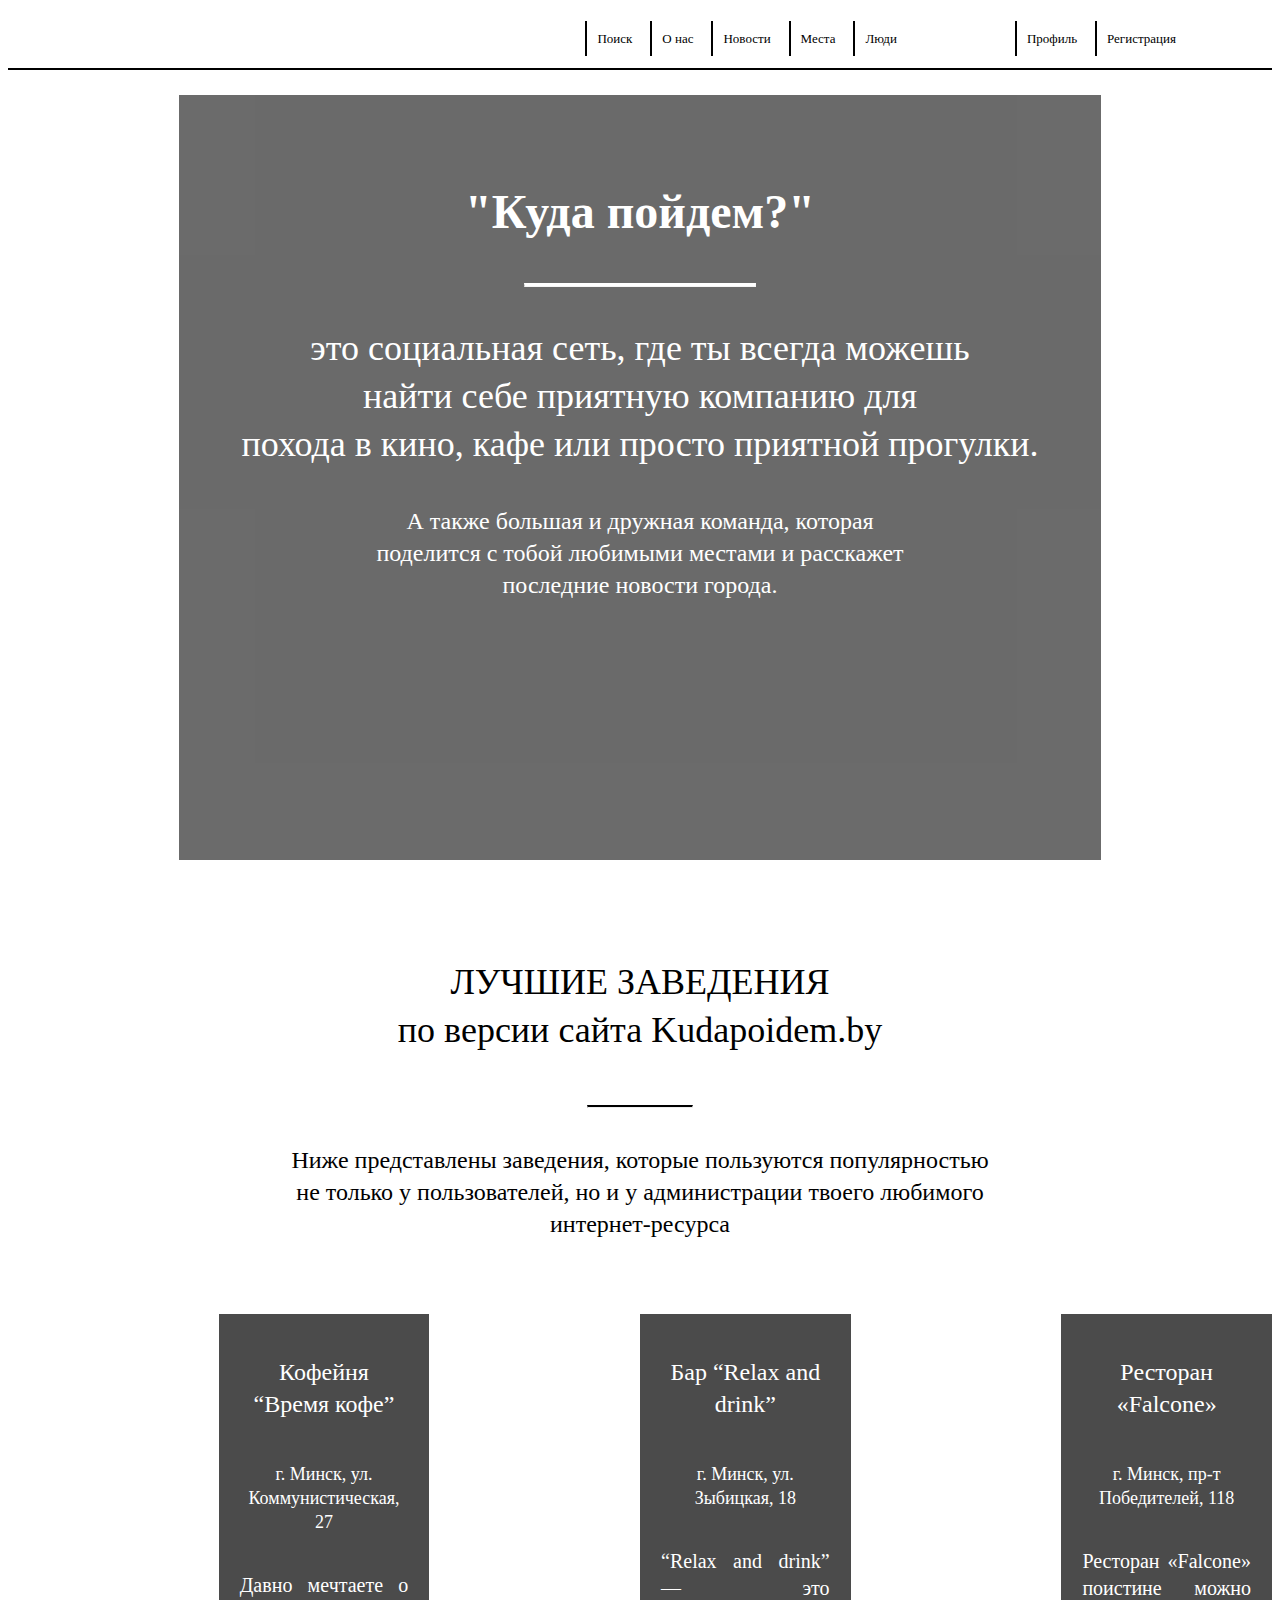
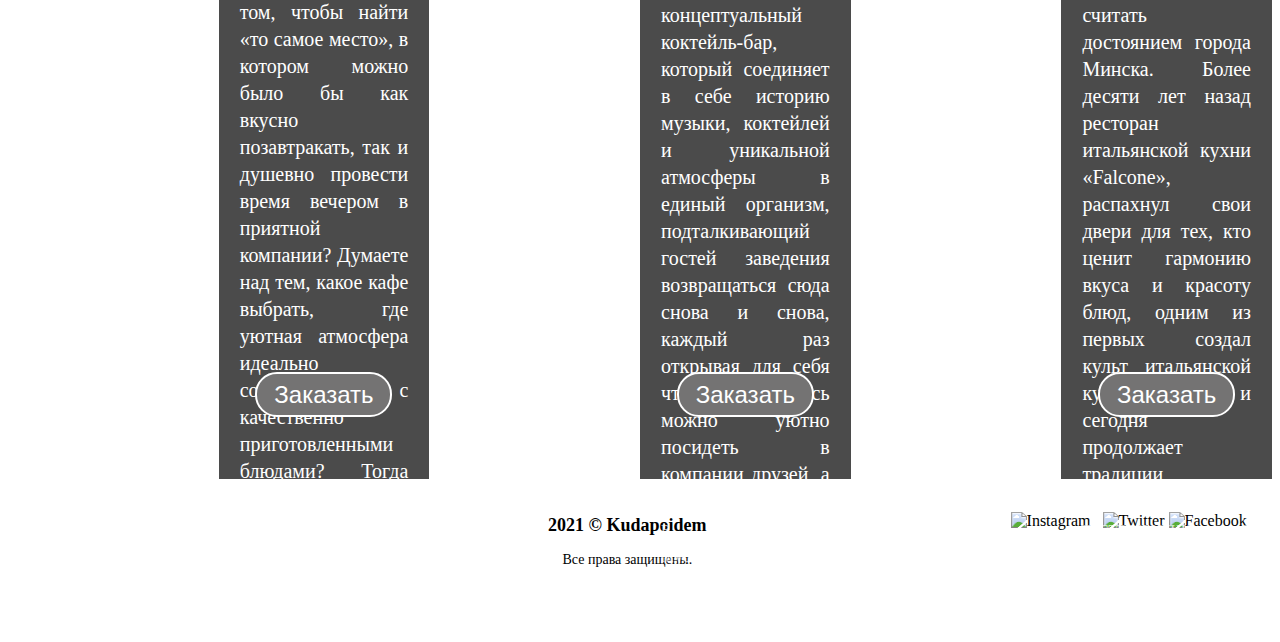
==== index.html @ c0313c9d "edit links" ====
<!DOCTYPE html>
<html lang="ru">
    <head>
        <meta charset="UTF-8" />
        <meta http-equiv="X-UA-Compatible" content="IE=edge" />
        <meta name="viewport" content="width=device-width, initial-scale=," />
        <title>Куда пойдем?</title>
        <link rel="stylesheet" href="/css/normalize.css" />
        <link rel="stylesheet" href="/css/style.css" />
        <script
            src="https://kit.fontawesome.com/6ff2b18920.js"
            crossorigin="anonymous"
        ></script>
    </head>
    <body>
        <header>
            <nav>
                <input type="checkbox" id="checkbox-menu" />
                <label for="checkbox-menu">
                    <ul class="menu touch">
                        <li><a class="logo" href="/index.html"></a></li>
                        <li>
                            <a class="bordleft search-mini" href="#">Поиск</a>
                        </li>
                        <li><a class="bordleft" href="#">О нас</a></li>
                        <li>
                            <a class="bordleft" href="/css/news.html"
                                >Новости</a
                            >
                        </li>
                        <li>
                            <a class="bordleft" href="/css/places.html"
                                >Места</a
                            >
                        </li>
                        <li><a class="bordleft contacts" href="#">Люди</a></li>
                        <li><a class="bordleft" href="#">Профиль</a></li>
                        <li><a class="bordleft" href="#">Регистрация</a></li>
                    </ul>
                    <span class="toggle">☰</span>
                </label>
            </nav>
        </header>
        <main>
            <section class="intro">
                <div class="intro-img">
                    <div class="bg-black">
                        <h1>"Куда пойдем?"</h1>
                        <hr />
                        <p class="first-p">
                            это социальная сеть, где ты всегда можешь
                            <br />найти себе приятную компанию для <br />
                            похода в кино, кафе или просто приятной прогулки.
                        </p>
                        <p class="second-p">
                            А также большая и дружная команда, которая <br />
                            поделится с тобой любимыми местами и расскажет<br />
                            последние новости города.
                        </p>
                    </div>
                </div>
                <div class="intro-contacts">
                    <p><i class="fas fa-mug-hot"></i>Более 50 крутых мест</p>
                    <p><i class="fas fa-map-marker-alt"></i>Минск, Беларусь</p>
                </div>
            </section>
            <section class="stats wrapper">
                <div class="stats-text">
                    <h2>ЛУЧШИЕ ЗАВЕДЕНИЯ<br />по версии сайта Kudapoidem.by</h2>
                    <hr />
                    <p>
                        Ниже представлены заведения, которые пользуются
                        популярностью <br />не только у пользователей, но и у
                        администрации твоего любимого <br />
                        интернет-ресурса
                    </p>
                </div>
            </section>

            <section class="slider">
                <div class="slide1">
                    <div class="slide-text">
                        <h3>Кофейня “Время кофе”</h3>
                        <p class="slide-adress">
                            г. Минск, ул. Коммунистическая, 27
                        </p>
                        <p class="slide-info">
                            Давно мечтаете о том, чтобы найти «то самое место»,
                            в котором можно было бы как вкусно позавтракать, так
                            и душевно провести время вечером в приятной
                            компании? Думаете над тем, какое кафе выбрать, где
                            уютная атмосфера идеально сочетается с качественно
                            приготовленными блюдами? Тогда предлагаем Вам
                            остановиться, ведь кафе-пекарня «Время кофе» именно
                            то, что Вам нужно.
                        </p>
                        <button id="show-order1" class="btn-order">
                            Заказать
                        </button>
                    </div>
                </div>
                <div class="slide2">
                    <div class="slide-text">
                        <h3>Бар “Relax and drink”</h3>
                        <p class="slide-adress">г. Минск, ул. Зыбицкая, 18</p>
                        <p class="slide-info">
                            “Relax and drink” — это концептуальный коктейль-бар,
                            который соединяет в себе историю музыки, коктейлей и
                            уникальной атмосферы в единый организм,
                            подталкивающий гостей заведения возвращаться сюда
                            снова и снова, каждый раз открывая для себя что-то
                            новое. Здесь можно уютно посидеть в компании друзей,
                            а также подвигаться в такт музыкальных композиций
                            выступающих исполнителей.
                        </p>
                        <button id="show-order2" class="btn-order">
                            Заказать
                        </button>
                    </div>
                </div>
                <div class="slide3">
                    <div class="slide-text">
                        <h3>Ресторан «Falcone»</h3>
                        <p class="slide-adress">
                            г. Минск, пр-т Победителей, 118
                        </p>
                        <p class="slide-info">
                            Ресторан «Falcone» поистине можно считать достоянием
                            города Минска. Более десяти лет назад ресторан
                            итальянской кухни «Falcone», распахнул свои двери
                            для тех, кто ценит гармонию вкуса и красоту блюд,
                            одним из первых создал культ итальянской кухни в
                            Минске, и сегодня продолжает традиции итальянской
                            гастрономии в современной подаче.
                        </p>
                        <button id="show-order3" class="btn-order">
                            Заказать
                        </button>
                    </div>
                </div>
            </section>

            <!-- <section class="apartments">
                <div class="wrapper apart">
                    <h2>Более 50+ <br />крутых и интересных заведений</h2>
                    <div class="cards">
                        <div class="card">
                            <img src="/img/card-image.jpg" alt="" />
                            <div class="card-container">
                                <p>
                                    Lorem ipsum, dolor sit amet consectetur
                                    adipisicing elit.
                                </p>
                                <div class="card-info">
                                    <div class="money">3,500$</div>
                                    <div class="info">
                                        <span
                                            ><i class="fas fa-shower"></i
                                            >2BA</span
                                        >
                                        <span
                                            ><i class="fas fa-bed"></i>2BD</span
                                        >
                                    </div>
                                </div>
                            </div>
                        </div>
                        <div class="card">
                            <img src="/img/card-image.jpg" alt="" />
                            <div class="card-container">
                                <p>
                                    Lorem ipsum, dolor sit amet consectetur
                                    adipisicing elit.
                                </p>
                                <div class="card-info">
                                    <div class="money">3,500$</div>
                                    <div class="info">
                                        <span
                                            ><i class="fas fa-shower"></i
                                            >2BA</span
                                        >
                                        <span
                                            ><i class="fas fa-bed"></i>2BD</span
                                        >
                                    </div>
                                </div>
                            </div>
                        </div>
                        <div class="card">
                            <img src="/img/card-image.jpg" alt="" />
                            <div class="card-container">
                                <p>
                                    Lorem ipsum, dolor sit amet consectetur
                                    adipisicing elit.
                                </p>
                                <div class="card-info">
                                    <div class="money">3,500$</div>
                                    <div class="info">
                                        <span
                                            ><i class="fas fa-shower"></i
                                            >2BA</span
                                        >
                                        <span
                                            ><i class="fas fa-bed"></i>2BD</span
                                        >
                                    </div>
                                </div>
                            </div>
                        </div>
                    </div>
                    <div class="buttons-search">
                        <form action="">
                            <input type="text" placeholder="Искать заведение" />
                            <input type="submit" value="Искать" />
                        </form>
                        <button class="all">Посмотреть все места</button>
                    </div>
                </div>
            </section>
            <section class="steps">
                <div class="wrapper">
                    <h2>How It Works</h2>
                    <p class="steps-text">
                        Lorem ipsum dolor sit amet, consectetur adipisicing
                        elit.
                    </p>
                    <p class="steps-text mbtext">
                        Lorem ipsum dolor sit amet consectetur adipisicing<br />
                        elit. Veniam, eligendi quo!
                    </p>
                    <div class="steps-container">
                        <div class="stepblock" id="stepbl1">
                            <p class="step-num">01</p>
                            <h4><span>01</span>Find</h4>
                            <p class="step-info">
                                Lorem ipsum dolor sit amet, consectetur
                                adipisicing elit. Assumenda deleniti impedit
                                architecto quisquam eius.
                            </p>
                            <p class="stepinfolast">Find Location</p>
                        </div>
                        <div class="stepblock">
                            <p class="step-num">02</p>
                            <h4><span>02</span>Find</h4>
                            <p class="step-info">
                                Lorem ipsum dolor sit amet, consectetur
                                adipisicing elit. Assumenda deleniti impedit
                                architecto quisquam eius.
                            </p>
                            <p class="stepinfolast" id="stepbrdr2">
                                Find Location
                            </p>
                        </div>
                        <div class="stepblock">
                            <p class="step-num">03</p>
                            <h4><span>03</span>Find</h4>
                            <p class="step-info">
                                Lorem ipsum dolor sit amet, consectetur
                                adipisicing elit. Assumenda deleniti impedit
                                architecto quisquam eius.
                            </p>
                            <p class="stepinfolast" id="stepbrdr3">
                                Find Location
                            </p>
                        </div>
                    </div>
                </div>
            </section>-->
        </main>
        <footer>
            <div class="footer-block">
                <div class="footer-left"></div>
                <div class="footer-text">
                    <h3>2021 © Kudapoidem</h3>
                    <p>Все права защищены.</p>
                </div>
                <div class="footer-icons">
                    <img src="/img/icon-insta.svg" alt="Instagram" />
                    <img src="/img/icon-twitter.svg" alt="Twitter" />
                    <img src="/img/icon-facebook.svg" alt="Facebook" />
                </div>
            </div>
        </footer>
        <script src="/js/jquery-3.6.0.min.js"></script>
        <script src="/js/slick.min.js"></script>
        <script src="/js/script.js"></script>
    </body>
</html>
---- css/style.css ----
@font-face {
    font-family: "prataregular";
    src: url("/css/prata-regular-webfont.woff2") format("woff2"),
        url("/css/prata-regular-webfont.woff") format("woff");
    font-weight: normal;
    font-style: normal;
}
body,
html {
    font-family: "prataregular";
    overflow: auto;
}
nav {
    margin: 0 auto;
    max-width: 1100px;
    width: 100%;
}
header {
    border-bottom: 2px solid black;
}
footer {
    margin-top: 20px;
    margin-bottom: 10px;
}
#checkbox-menu,
.toggle {
    display: none;
}
.menu {
    padding: 0;
    margin: 0;
    height: 60px;
    display: flex;
    flex-direction: row;
    justify-content: space-around;
    align-items: center;
    list-style-type: none;
}

.menu li a {
    color: #000;
    text-decoration: none;
    align-self: center;
    font-size: 13px;
    padding: 10px;
    transition: background 0.2s linear; /*эффект перехода мужду двуми состояниями элемента*/
}
.menu li a.bordleft:hover {
    background: #d65495;
    border-radius: 0.5em;
    opacity: 0.9;
}

.menu li a.logo {
    background-image: url("/img/logo-kuda.png");
    background-repeat: no-repeat;
    background-size: contain;
    margin-right: 350px;
    padding-right: 9.5em;
}

.menu li a.bordleft {
    border-left: 2px solid #000;
}
.menu li a.contacts {
    margin-right: 100px;
}
.wrapper {
    margin: 0 auto;
    max-width: 1100px;
    width: 100%;
}

.intro {
    margin-top: 25px;
    display: flex;
    justify-content: flex-end;
}
.intro-img {
    background-image: url("/img/bg-wrapper.jpg");
    width: 100%;
    height: 85vh;
    background-size: cover;
    display: flex;
    justify-content: center;
}
.bg-black {
    background: #000;
    width: 73%;
    opacity: 0.58;
    text-align: center;
}
.bg-black hr {
    border-top: 3px solid #fff;
    width: 25%;
    margin-top: 5%;
}
.bg-black p.first-p {
    font-size: 36px;
    color: #fff;
    line-height: 48px;
    margin: 4%;
}
.bg-black p.second-p {
    font-size: 24px;
    color: #fff;
    line-height: 32px;
    margin-right: 10%;
    margin-left: 10%;
}
.intro h1 {
    margin-top: 10%;
    font-size: 48px;
    color: #fff;
    opacity: 1;
    line-height: 50px;
}
.intro-contacts {
    display: none;
}
/*.intro-contacts {
    background-color: #d65495;
    max-width: 100%;
    position: absolute;
    right: 170px;
    top: 638px;
    display: flex;
    justify-content: space-between;
    padding: 30px 50px;
}
.intro-contacts i {
    color: #fff;
    margin-right: 30px;
}
.intro-contacts p {
    font-size: 18px;
    margin-right: 60px;
}*/
.stats {
    display: flex;
    margin-top: 5%;
    justify-content: center;
}
/*.stats-line {
    display: flex;
}*/
.stats-text {
    display: flex;
    flex-direction: column;
}
.stats-text h2 {
    text-align: center;
    margin-top: 5%;
    font-size: 36px;
    line-height: 48px;
    font-weight: 400;
}
.stats hr {
    margin-top: 3%;
    border-top: 2px solid #000;
    width: 35%;
}
.stats hr:nth-child(2) {
    margin-top: 3%;
    border-top: 2px solid #000;
    width: 15%;
}
.stats-text p {
    margin-top: 0;
    font-size: 24px;
    line-height: 32px;
    margin-top: 4%;
    text-align: center;
}
.slick-track {
    display: flex;
}
.slick-list {
    overflow: hidden;
}
.slider .slick-arrow {
    position: absolute;
    top: 85%;
    z-index: 10;
    font-size: 0;
    width: 30px;
    height: 60px;
    margin-left: 5%;
    margin-right: 5%;
    cursor: pointer;
    border: hidden;
}
.slider .slick-arrow.slick-prev {
    left: 50%;
    background: url("/img/left-arrow.svg") 0 0 / 100% no-repeat;
}
.slider .slick-arrow.slick-next {
    right: 0;
    background: url("/img/right-arrow.svg") 0 0 / 100% no-repeat;
}
.slider {
    display: flex;
    min-width: 0%;
    position: relative;
    margin-top: 4%;
}
.slide1 {
    background-image: url("/img/slide1.jpg");
    width: 100%;
    height: 85vh;
    background-size: cover;
    justify-content: center;
    min-width: 0%;
}
.slide2 {
    background-image: url("/img/slide2.png");
    width: 100%;
    height: 85vh;
    background-size: cover;
    justify-content: center;
    min-width: 0%;
}
.slide3 {
    background-image: url("/img/slide3.png");
    width: 100%;
    height: 85vh;
    background-size: cover;
    justify-content: center;
    background-position: 60% 86%;
    min-width: 0%;
}
.slide-text {
    display: flex;
    flex-direction: column;
    margin-left: 50%;
    padding-right: 5%;
    padding-left: 5%;
    background: #000;
    height: 100%;
    opacity: 0.7;
    align-items: center;
}
.slide-text h3 {
    margin-top: 25%;
    text-align: center;
    color: #fff;
    font-size: 24px;
    line-height: 32px;
    font-weight: 400;
}
p.slide-adress {
    text-align: center;
    color: #fff;
    font-size: 18px;
    line-height: 24px;
    font-weight: 400;
}
p.slide-info {
    color: #fff;
    font-size: 20px;
    line-height: 27px;
    font-weight: 400;
    text-align: justify;
}
.btn-order {
    width: 137px;
    height: 45px;
    font-size: 24px;
    line-height: 32px;
    position: relative;
    border: 2px solid white;
    border-radius: 22px;
    background: #3a3939;
    color: #fff;
    position: absolute;
    top: 86%;
    cursor: pointer;
}
.btn-order:hover {
    background: #fff;
    color: #000;
}
.slider .slick-arrow:hover {
    width: 40px;
    height: 80px;
}
.footer-block {
    display: flex;
}
.footer-text {
    text-align: center;
    width: 33.33%;
}
.footer-left {
    width: 33.33%;
}
.footer-icons {
    text-align: right;
    width: 33.33%;
    margin-right: 2%;
    margin-top: 1%;
}
.footer-icons img:nth-child(2) {
    width: 40px;
    height: 40px;
    padding-left: 8px;
}
.footer-text h3 {
    text-align: center;
    font-size: 18px;
    line-height: 17px;
}
.footer-text p {
    font-size: 14px;
}

.square {
    width: 200px;
    height: 200px;
    background-color: #f6f5f4;
    margin: 30px;
    display: flex;
    justify-content: center;
    align-items: center;
    flex-direction: column;
}
.stats-square {
    font-size: 40px;
    color: #d65495;
    margin-bottom: 15px;
}
.square-text {
    font-size: 14px;
}
.hot-news {
    background: #f6f5f4;
    padding: 10px 0;
    margin-top: 2%;
    margin-bottom: 3%;
}
.news h3 {
    margin-top: 0;
    font-size: 17px;
    line-height: 20px;
    font-weight: 600;
    text-align: center;
}
.news p {
    font-size: 15px;
    line-height: 20px;
    font-weight: 400;
    text-align: justify;
}
.card {
    max-width: 348px;
    background: #fff;
    margin: 15px;
    box-shadow: 0 0 10px rgba(0, 0, 0, 0.5);
}
.card-container {
    padding: 25px;
}
.card-info {
    display: flex;
    justify-content: space-between;
    margin-top: 30px;
}
.card-info .money button {
    font-size: 18px;
    color: #d65495;
    padding: 0.6em 1.5em;
    background-color: transparent;
    border: 1px solid #d65495;
    border-radius: 25px;
}
.card-info .money button:hover {
    color: #fff;
    background: #d65495;
}
.card-info i {
    margin-right: 0px;
    margin-top: 15px;
}
.card-info span:first-child {
    margin-right: 18px;
}
.card:hover {
    background: #fafaf9;
    box-shadow: 0 0 10px rgba(0, 0, 0, 0.8);
}
.card img {
    height: 248px;
    width: 100%;
}

.news input[type="text"] {
    margin-top: 50px;
    width: 300px;
    height: 70px;
    border: none;
    background-image: url("/img/search.png");
    background-repeat: no-repeat;
    background-position: 27px;
    outline: none;
    padding-left: 62px;
    font-size: 15px;
    color: #919eb1;
    border-top-left-radius: 5px;
    border-bottom-left-radius: 5px;
}
.news input[type="submit"] {
    width: 115px;
    border: none;
    height: 70px;
    background: #d65495;
    font-size: 15px;
    margin-left: -4px;
    border-top-right-radius: 5px;
    border-bottom-right-radius: 5px;
}
.cards {
    position: relative;
}
.cards .slick-arrow {
    position: absolute;
    cursor: pointer;
    border: hidden;
    z-index: 10;
    font-size: 0;
    width: 30px;
    height: 80px;
    top: 50%;
    margin: 0 -5%;
}
.cards .slick-prev {
    left: 0;
    background: url("/img/arrow-left-solid.svg") 0 0 / 100% no-repeat;
}
.cards .slick-next {
    right: 0;

    background: url("/img/arrow-right-solid.svg") 0 0 / 100% no-repeat;
}
.cards .slick-dots {
    display: flex;
    align-items: center;
    justify-content: center;
}
.cards .slick-dots li {
    list-style: none;
    margin: 10px 10px;
}
.cards .slick-dots button {
    font-size: 0;
    width: 13px;
    height: 13px;
    border-radius: 50%;
    background-color: #000;
    border: none;
}
.cards .slick-dots li.slick-active button {
    background-color: #fff;
    border: 1px solid #000;
}
.places {
    margin-bottom: 65px;
}
.places-container {
    display: flex;
    flex-wrap: wrap;
}

.place-block {
    display: flex;
    flex-direction: column;
    justify-content: center;
    align-items: center;
    height: 504px;
    width: 33.33%;
    margin-top: 40px;
    margin-bottom: 25px;
    padding-bottom: 60px;
}
.place-block:hover {
    box-shadow: 0 0 20px rgba(0, 0, 0, 0.3);
}
.place-block img {
    margin-bottom: 25px;
}
.place-info {
    display: flex;
    flex-direction: column;
    margin-right: 0;
    width: 100%;
    padding-left: 10%;
    padding-bottom: 40px;
}

.place-button .btn-order {
    position: relative;
    margin: 0 auto;
}
.place-button .btn-order:hover {
    background: #fff;
    color: #000;
    border: 2px solid #000;
}
.place-block h3 {
    font-size: 24px;
    line-height: 32px;
    font-weight: 400;
    margin-bottom: 30px;
}
.place-info span {
    font-size: 18px;
    font-weight: 400;
    line-height: 25px;
    text-decoration: underline;
}
.fa,
.fas {
    font-weight: 400;
}
.all {
    width: 250px;
    height: 70px;
    border: none;
    border-radius: 4px;
    margin-left: 40px;
    margin-top: 52px;
    font-size: 15px;
}
.buttons-search {
    display: flex;
}
.steps h2 {
    margin-top: 55px;
    font-size: 40px;
    margin-bottom: 35px;
}
.steps-text {
    line-height: 27px;
    font-size: 13px;
}
.mbtext {
    margin-bottom: 70px;
}
.stepblock {
    width: 340px;
    height: 400px;
    background: #fff;
    box-shadow: 0 0 20px rgba(0, 0, 0, 0.3);
    overflow: hidden;
}
.stepblock .step-num {
    font-size: 200px;
    position: relative;
    top: -100px;
    left: -30px;
    margin: 0;
}
.stepblock:hover {
    background: #d65495;
    color: #fff;
}
.stepblock:hover .stepinfolast {
}
.steps-container {
    margin-bottom: 50px;
    display: flex;
    justify-content: space-between;
}
.stepblock h4 {
    font-size: 14px;
    margin-left: 40px;
    margin-top: -100px;
    margin-bottom: 20px;
}
.stepblock h4 span {
    margin-right: 15px;
}
.stepblock .step-info {
    margin-left: 70px;
    line-height: 29px;
}
.stepblock .stepinfolast {
    display: inline-block;
    margin-left: 70px;
    margin-top: 20px;
    border-bottom: 3px solid #000;
}
.serv-container {
    display: flex;
    margin-top: 20px;
}
.services img {
    height: auto;
    width: 100%;
}
.serv-img-container {
    width: 58%;
}
.serv-text {
    width: 42%;
    margin-left: 3%;
}
.serv-text {
    margin-bottom: 60px;
}
.services h2 {
    font-size: 40px;
    margin-bottom: 20px;
    text-align: center;
}
.services p {
    font-size: 13px;
    line-height: 20px;
}
.services h4 {
    font-size: 25px;
    margin-bottom: 10px;
}
.topusers .users-menu {
    display: flex;
}
.topusers-cards {
    width: 64%;
    margin-right: 5%;
}
.find-users {
    width: 31%;
}

.topusers {
    background: #f6f5f4;
    padding-top: 5%;
    margin-top: 5%;
}
.topusers p {
    font-size: 13px;
    line-height: 20px;
}
.topusers p:nth-child(3) {
    margin-bottom: 40px;
}
.social {
    display: flex;
}
.social i {
    margin-right: 5%;
}

.topuser-card {
    display: flex;
    height: 100%;
    width: 100%;
    background: #fff;
    box-shadow: 0 0 10px rgba(0, 0, 0, 0.5);
}
.topuser-card:hover {
    box-shadow: 0 0 10px rgba(0, 0, 0, 0.7);
}
.topuser-info {
    padding-top: 0;
    padding-left: 5%;
}
p.topuser-name {
    font-size: 24px;
    color: #000;
}
p.topuser-age {
    font-size: 18px;
    color: #5e3462;
}

@media screen and (max-width: 765px) {
    .toggle {
        clear: both;
        display: block;
        text-align: center;
        font-size: 18px;
        line-height: 40px;
        width: 100%;
        color: #000;
        background: #d65495;
        transition: all 0.1s linear;
    }
    .toggle:active {
        background: #e68ab8;
    }
    #checkbox-menu:checked + label .touch li {
        opacity: 1;
        visibility: visible;
        transition: all 0.7s linear;
    }
    #checkbox-menu:checked + label .touch {
        height: 350px;
    }
    .menu {
        display: flex;
        flex-direction: column;
        justify-content: space-around;
        align-items: center;
        height: 0;
        transition: height 0.3s linear;
    }
    .menu li {
        display: flex;
        align-self: center;
        width: 95%;
        opacity: 0;
        visibility: hidden;
    }
    .menu li a {
        text-transform: uppercase;
        width: 95%;
        text-align: center;
        align-self: center;
        align-content: center;
    }
    .menu li a.logo {
        height: 2em;
        margin-right: 0px;
    }
    .menu li a.bordleft {
        border-left: none;
    }
    .menu li a.contacts {
        margin-right: 0px;
    }
    .intro {
        margin-top: 5%;
        display: block;
        min-width: 100%;
    }
    .intro-img {
        background-position: 35% 66%;
    }
    .bg-black {
        background-color: #000;
        width: 100%;
        opacity: 0.65;
    }
    .intro h1 {
        position: relative;
        font-size: 33px;
        right: -10px;
        top: 3%;
        color: #d65495;
    }
    .bg-black p.first-p {
        font-size: 25px;
        color: #fff;
        line-height: 30px;
        margin: 10% 5%;
    }
    .bg-black p.second-p {
        display: none;
    }
    .intro .intro-contacts {
        background-color: #d65495;
        max-width: 100%;
        display: flex;
        justify-content: space-between;
        top: -60px;
        padding: 20px 10px;
        position: relative;
    }

    .intro-contacts i {
        margin-right: 10px;
        color: #fff;
    }
    .intro-contacts p {
        font-size: 13px;
        margin-right: 0;
    }
    .stats {
        margin-top: 0;
    }
    .stats-text {
        padding-left: 5%;
    }
    .stats-text h2 {
        font-size: 28px;
        line-height: 1.4em;
        text-align: center;
    }
    .stats hr {
        margin-top: 2%;
        border-top: 2px solid #000;
        width: 35%;
    }
    .stats-text p {
        margin-top: 2%;
        font-size: 18px;
        line-height: 25px;
        padding-left: 10%;
        padding-right: 10%;
        text-align: center;
    }

    .slide1,
    .slide2,
    .slide3 {
        height: 100vh;
    }
    .slide3 img {
        background-position: 30% 66%;
    }
    .slide-text {
        margin: -15% 0 0 0;
        padding-bottom: 15%;
    }
    .slide-text h3 {
        color: #d65495;
    }
    .btn-order {
        font-size: 18px;
        width: 130px;
        height: 40px;
        margin-left: -3%;
        background: #3a3939;
        color: #fff;
    }

    .slider .slick-arrow,
    .slider .slick-arrow:hover {
        margin-top: 2%;
        width: 20px;
        height: 40px;
    }
    .footer-icons img,
    .footer-icons img:nth-child(2) {
        width: 25px;
        height: 25px;
    }
    .footer-icons {
        margin-top: 7%;
    }
    .footer-text p {
        font-size: 11px;
        margin-top: -4%;
    }
    .footer-text h3 {
        color: #d65495;
    }

    .square {
        height: 140px;
    }

    .news input[type="text"] {
        margin-top: 20px;
        width: 130px;
    }
    .buttons-search {
        flex-direction: column;
        margin-left: 4%;
    }
    .all {
        background: #fff;
        margin-top: 10px;
        margin-left: 0;
    }
    .steps-container {
        flex-direction: column;
        justify-content: center;
        align-items: center;
        margin-top: 20px;
    }
    .steps-text,
    .steps h2,
    .services {
        margin-left: 5%;
        margin-bottom: 15px;
    }
    .steps h2 {
        text-align: center;
    }
    .stepblock {
        margin-bottom: 20px;
        margin-top: 5%;
    }
    .serv-container {
        margin-top: 20px;
        flex-direction: column;
    }
    .serv-img-container {
        width: 100%;
    }
    .serv-text {
        width: 90%;
    }
    .cards {
        margin: 2%;
        padding-left: 5px;
        align-items: center;
        justify-content: center;
    }
    .cards .slick-next,
    .cards .slick-prev {
        visibility: hidden;
    }
    .place-block {
        box-shadow: 0 0 20px rgba(0, 0, 0, 0.3);
        width: 90%;
        padding-left: 5%;
        padding-right: 5%;
        overflow: hidden;
    }
    .place-info span {
        font-size: 15px;
        font-weight: 400;
    }
    .place-block h3 {
        font-size: 18px;
        font-weight: 400;
    }
    .places .fa,
    .fas {
        font-weight: 400;
    }
}
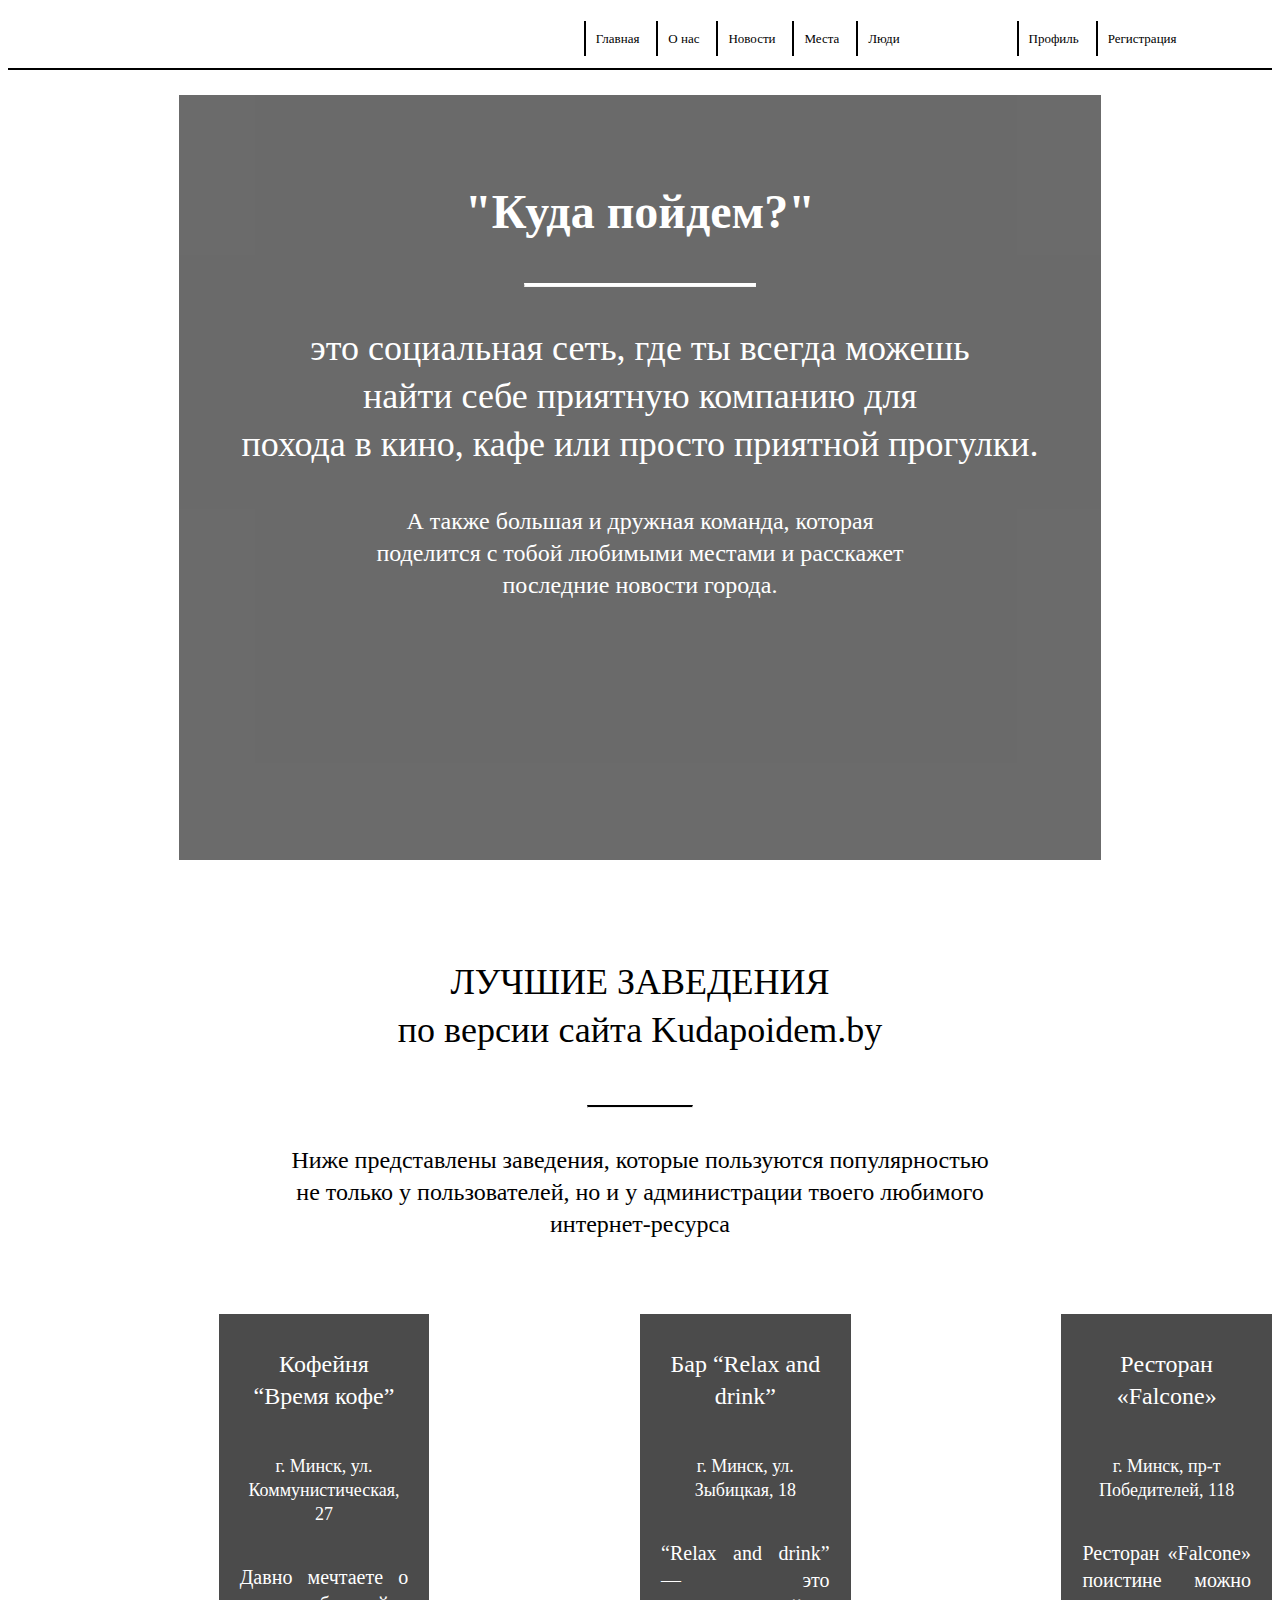
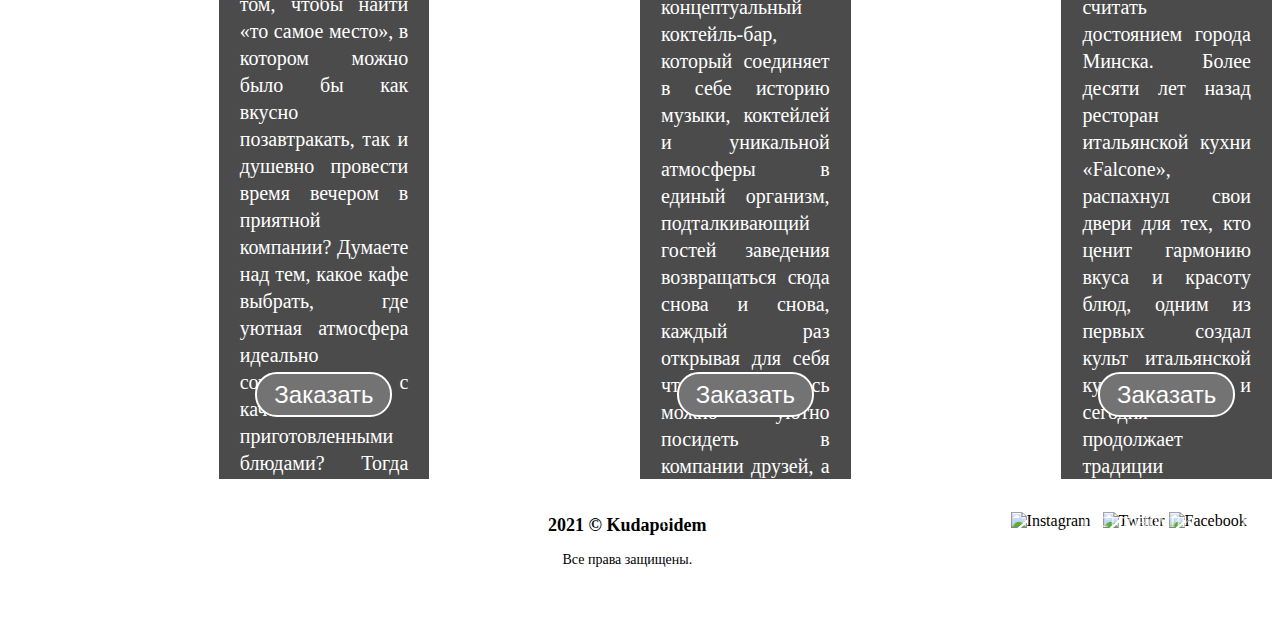
==== commit 08311de6: "add about.html and fix adaptability" ====
--- a/index.html
+++ b/index.html
@@ -7,6 +7,7 @@
         <title>Куда пойдем?</title>
         <link rel="stylesheet" href="/css/normalize.css" />
         <link rel="stylesheet" href="/css/style.css" />
+        <link rel="icon" href="/img/favicon.png" type="image/x-icon" />
         <script
             src="https://kit.fontawesome.com/6ff2b18920.js"
             crossorigin="anonymous"
@@ -20,9 +21,13 @@
                     <ul class="menu touch">
                         <li><a class="logo" href="/index.html"></a></li>
                         <li>
-                            <a class="bordleft search-mini" href="#">Поиск</a>
+                            <a class="bordleft search-mini" href="/index.html"
+                                >Главная</a
+                            >
                         </li>
-                        <li><a class="bordleft" href="#">О нас</a></li>
+                        <li>
+                            <a class="bordleft" href="/css/about.html">О нас</a>
+                        </li>
                         <li>
                             <a class="bordleft" href="/css/news.html"
                                 >Новости</a
@@ -33,7 +38,11 @@
                                 >Места</a
                             >
                         </li>
-                        <li><a class="bordleft contacts" href="#">Люди</a></li>
+                        <li>
+                            <a class="bordleft contacts" href="/css/people.html"
+                                >Люди</a
+                            >
+                        </li>
                         <li><a class="bordleft" href="#">Профиль</a></li>
                         <li><a class="bordleft" href="#">Регистрация</a></li>
                     </ul>
@@ -139,133 +148,6 @@
                     </div>
                 </div>
             </section>
-
-            <!-- <section class="apartments">
-                <div class="wrapper apart">
-                    <h2>Более 50+ <br />крутых и интересных заведений</h2>
-                    <div class="cards">
-                        <div class="card">
-                            <img src="/img/card-image.jpg" alt="" />
-                            <div class="card-container">
-                                <p>
-                                    Lorem ipsum, dolor sit amet consectetur
-                                    adipisicing elit.
-                                </p>
-                                <div class="card-info">
-                                    <div class="money">3,500$</div>
-                                    <div class="info">
-                                        <span
-                                            ><i class="fas fa-shower"></i
-                                            >2BA</span
-                                        >
-                                        <span
-                                            ><i class="fas fa-bed"></i>2BD</span
-                                        >
-                                    </div>
-                                </div>
-                            </div>
-                        </div>
-                        <div class="card">
-                            <img src="/img/card-image.jpg" alt="" />
-                            <div class="card-container">
-                                <p>
-                                    Lorem ipsum, dolor sit amet consectetur
-                                    adipisicing elit.
-                                </p>
-                                <div class="card-info">
-                                    <div class="money">3,500$</div>
-                                    <div class="info">
-                                        <span
-                                            ><i class="fas fa-shower"></i
-                                            >2BA</span
-                                        >
-                                        <span
-                                            ><i class="fas fa-bed"></i>2BD</span
-                                        >
-                                    </div>
-                                </div>
-                            </div>
-                        </div>
-                        <div class="card">
-                            <img src="/img/card-image.jpg" alt="" />
-                            <div class="card-container">
-                                <p>
-                                    Lorem ipsum, dolor sit amet consectetur
-                                    adipisicing elit.
-                                </p>
-                                <div class="card-info">
-                                    <div class="money">3,500$</div>
-                                    <div class="info">
-                                        <span
-                                            ><i class="fas fa-shower"></i
-                                            >2BA</span
-                                        >
-                                        <span
-                                            ><i class="fas fa-bed"></i>2BD</span
-                                        >
-                                    </div>
-                                </div>
-                            </div>
-                        </div>
-                    </div>
-                    <div class="buttons-search">
-                        <form action="">
-                            <input type="text" placeholder="Искать заведение" />
-                            <input type="submit" value="Искать" />
-                        </form>
-                        <button class="all">Посмотреть все места</button>
-                    </div>
-                </div>
-            </section>
-            <section class="steps">
-                <div class="wrapper">
-                    <h2>How It Works</h2>
-                    <p class="steps-text">
-                        Lorem ipsum dolor sit amet, consectetur adipisicing
-                        elit.
-                    </p>
-                    <p class="steps-text mbtext">
-                        Lorem ipsum dolor sit amet consectetur adipisicing<br />
-                        elit. Veniam, eligendi quo!
-                    </p>
-                    <div class="steps-container">
-                        <div class="stepblock" id="stepbl1">
-                            <p class="step-num">01</p>
-                            <h4><span>01</span>Find</h4>
-                            <p class="step-info">
-                                Lorem ipsum dolor sit amet, consectetur
-                                adipisicing elit. Assumenda deleniti impedit
-                                architecto quisquam eius.
-                            </p>
-                            <p class="stepinfolast">Find Location</p>
-                        </div>
-                        <div class="stepblock">
-                            <p class="step-num">02</p>
-                            <h4><span>02</span>Find</h4>
-                            <p class="step-info">
-                                Lorem ipsum dolor sit amet, consectetur
-                                adipisicing elit. Assumenda deleniti impedit
-                                architecto quisquam eius.
-                            </p>
-                            <p class="stepinfolast" id="stepbrdr2">
-                                Find Location
-                            </p>
-                        </div>
-                        <div class="stepblock">
-                            <p class="step-num">03</p>
-                            <h4><span>03</span>Find</h4>
-                            <p class="step-info">
-                                Lorem ipsum dolor sit amet, consectetur
-                                adipisicing elit. Assumenda deleniti impedit
-                                architecto quisquam eius.
-                            </p>
-                            <p class="stepinfolast" id="stepbrdr3">
-                                Find Location
-                            </p>
-                        </div>
-                    </div>
-                </div>
-            </section>-->
         </main>
         <footer>
             <div class="footer-block">
--- a/css/style.css
+++ b/css/style.css
@@ -118,32 +118,12 @@
 .intro-contacts {
     display: none;
 }
-/*.intro-contacts {
-    background-color: #d65495;
-    max-width: 100%;
-    position: absolute;
-    right: 170px;
-    top: 638px;
-    display: flex;
-    justify-content: space-between;
-    padding: 30px 50px;
-}
-.intro-contacts i {
-    color: #fff;
-    margin-right: 30px;
-}
-.intro-contacts p {
-    font-size: 18px;
-    margin-right: 60px;
-}*/
 .stats {
     display: flex;
     margin-top: 5%;
     justify-content: center;
 }
-/*.stats-line {
-    display: flex;
-}*/
+
 .stats-text {
     display: flex;
     flex-direction: column;
@@ -241,7 +221,7 @@
     align-items: center;
 }
 .slide-text h3 {
-    margin-top: 25%;
+    margin-top: 20%;
     text-align: center;
     color: #fff;
     font-size: 24px;
@@ -511,15 +491,155 @@
     font-weight: 400;
     margin-bottom: 30px;
 }
-.place-info span {
+.place-info span i {
     font-size: 18px;
     font-weight: 400;
     line-height: 25px;
+}
+
+.fa-map-marker-alt {
     text-decoration: underline;
 }
-.fa,
-.fas {
+.people-container {
+    display: flex;
+}
+.people-block {
+    width: 65%;
+}
+.people .buttons-search {
+    margin-top: 21px;
+    width: 100%;
+    display: flex;
+    margin-bottom: 30px;
+}
+.people .buttons-search input {
+    text-align: left;
+    margin-right: 36px;
+    border-radius: 20px;
+    border: 1px solid #000;
+    line-height: 2em;
+    text-indent: 25px;
+    padding-right: 38vw;
+    max-width: 100%;
+}
+
+.people-text {
+    display: flex;
+    flex-direction: column;
+    margin-left: 55px;
+}
+
+.people-info {
+    display: flex;
+    border: 1px solid #000;
+    padding: 21px;
+    position: relative;
+    margin: 20px 0 0 0;
+}
+
+.people-text h4 {
+    font-size: 24px;
+    line-height: 32px;
     font-weight: 400;
+    margin-bottom: 0;
+}
+.people-text p {
+    font-size: 18px;
+    line-height: 24px;
+    font-weight: 400;
+    color: #5e3462;
+}
+.people-button {
+    display: flex;
+    flex-direction: row;
+    position: absolute;
+    right: 20px;
+    bottom: 20px;
+}
+.people-button span {
+    margin-right: 10px;
+}
+.btn-addfriend {
+    font-size: 18px;
+    line-height: 19px;
+    font-weight: 400;
+    text-align: center;
+    background-color: transparent;
+    border-radius: 100px;
+    border: 2px solid #000;
+    padding: 1% 1%;
+}
+
+.searchpeople-block {
+    margin-left: 60px;
+    width: 35%;
+    background: -webkit-linear-gradient(
+        180deg,
+        rgb(189, 155, 190),
+        rgb(190, 51, 138),
+        rgb(76, 93, 216)
+    );
+    background: -moz-linear-gradient(
+        180deg,
+        rgb(189, 155, 190),
+        rgb(190, 51, 138),
+        rgb(76, 93, 216)
+    );
+    background: linear-gradient(
+        180deg,
+        rgb(189, 155, 190),
+        rgb(190, 51, 138),
+        rgb(76, 93, 216)
+    );
+}
+.searchpeople-block h2 {
+    text-align: center;
+    margin-bottom: 2em;
+    margin-top: 30px;
+}
+.wide-search {
+    display: flex;
+    flex-direction: column;
+}
+.find-city,
+.find-gender {
+    display: flex;
+    flex-direction: column;
+    margin-bottom: 20%;
+    font-size: 20px;
+    justify-content: center;
+    width: 50%;
+    margin-left: 25%;
+    text-align: center;
+}
+.find-city select,
+.find-gender select {
+    padding: 10px 20px;
+    background-color: rgb(160, 167, 221);
+}
+.find-age label {
+    display: flex;
+    flex-direction: row;
+    font-size: 20px;
+    justify-content: center;
+    width: 50%;
+    margin-left: 25%;
+    text-align: center;
+}
+.wide-search label > i {
+    padding-right: 10px;
+    padding-bottom: 20px;
+}
+
+.find-age input {
+    width: 10%;
+    margin-left: 10px;
+    border-radius: 10px;
+    text-align: center;
+    background-color: rgb(221, 223, 238);
+}
+.find-age span {
+    margin-left: 15%;
 }
 .all {
     width: 250px;
@@ -530,21 +650,29 @@
     margin-top: 52px;
     font-size: 15px;
 }
-.buttons-search {
-    display: flex;
-}
+
 .steps h2 {
-    margin-top: 55px;
+    margin-top: 45px;
     font-size: 40px;
     margin-bottom: 35px;
+    text-align: center;
 }
 .steps-text {
     line-height: 27px;
-    font-size: 13px;
-}
-.mbtext {
-    margin-bottom: 70px;
-}
+    font-size: 17px;
+    max-width: 80%;
+    text-align: center;
+    margin-left: 10%;
+    margin-bottom: 55px;
+}
+.steps a.steps-links {
+    text-decoration: none;
+    color: #000;
+}
+.steps a.steps-links:hover {
+    color: #fff;
+}
+
 .stepblock {
     width: 340px;
     height: 400px;
@@ -814,6 +942,7 @@
     }
     .slide-text h3 {
         color: #d65495;
+        margin-top: 25%;
     }
     .btn-order {
         font-size: 18px;
@@ -856,7 +985,7 @@
     }
     .buttons-search {
         flex-direction: column;
-        margin-left: 4%;
+        margin-left: 5%;
     }
     .all {
         background: #fff;
@@ -917,8 +1046,64 @@
         font-size: 18px;
         font-weight: 400;
     }
-    .places .fa,
+    .fa,
     .fas {
         font-weight: 400;
     }
-}
+    .searchpeople-block {
+        display: none;
+    }
+    .people-info {
+        display: flex;
+        border: none;
+        margin: 20px 0 0 0;
+        padding: 12px;
+    }
+    .people-text {
+        position: relative;
+        margin-left: 5%;
+    }
+    .people-text h4 {
+        font-size: 20px;
+        line-height: 25px;
+        font-weight: 600;
+        margin-bottom: 0;
+    }
+    .people-text p {
+        font-size: 14px;
+        line-height: 20px;
+        font-weight: 400;
+        color: #5e3462;
+    }
+    .people-button {
+        display: flex;
+        flex-direction: row;
+        position: absolute;
+        left: 0px;
+        bottom: 0px;
+    }
+
+    .people-button span {
+        display: none;
+    }
+    .btn-addfriend {
+        font-size: 13px;
+        line-height: 15px;
+        font-weight: 400;
+        text-align: center;
+        background-color: transparent;
+        border-radius: 100px;
+        border: 2px solid #000;
+        padding: 1% 15%;
+    }
+    .people-button img {
+        height: 32px;
+        width: 32px;
+    }
+    .steps h2 {
+        font-size: 30px;
+    }
+    .steps-text {
+        margin-left: 10%;
+    }
+}
